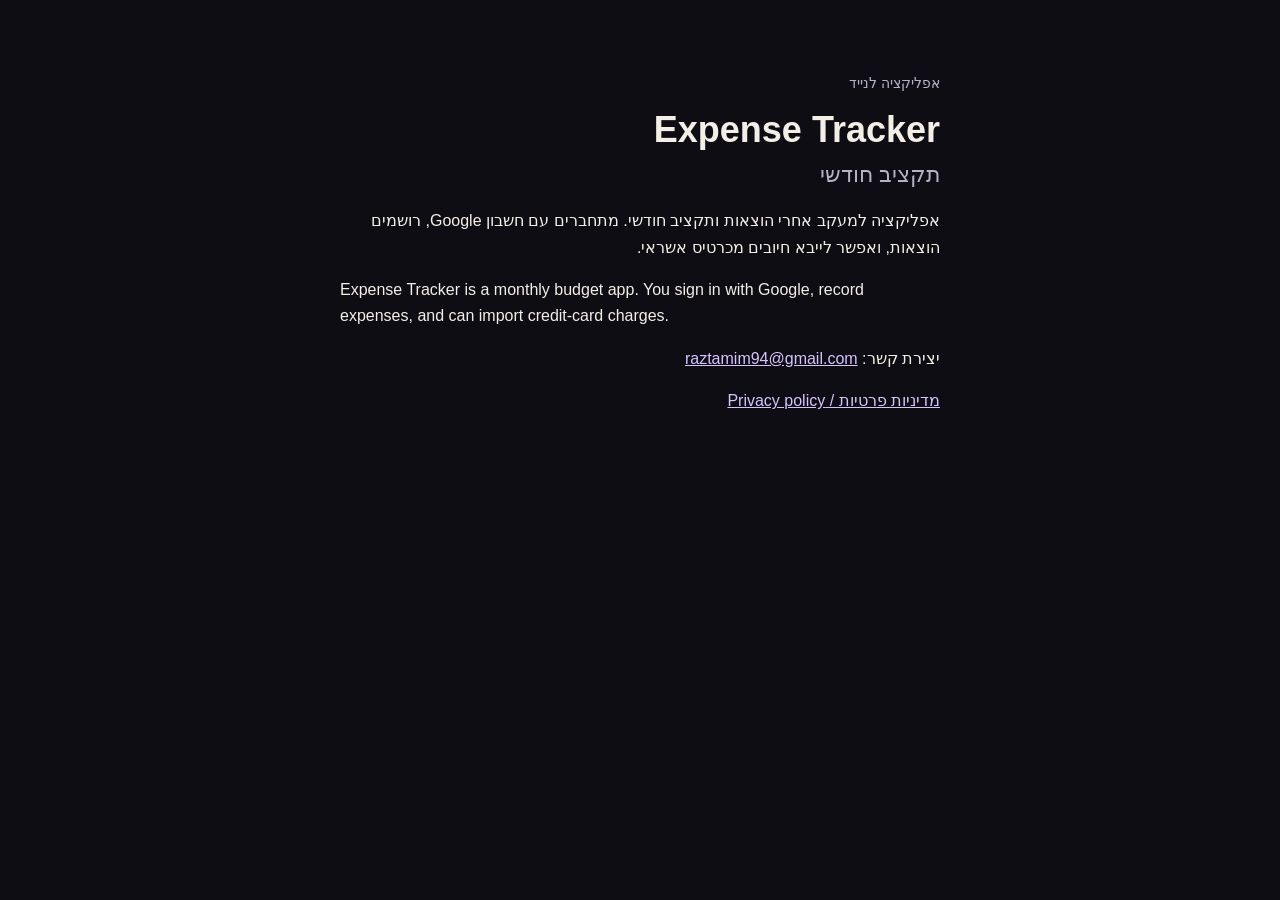
==== index.html @ 673cb0cc "Add the public home page and privacy policy. Co-authored-by: Cursor <cursoragent@cursor.com>" ====
<!doctype html>
<html lang="he" dir="rtl">
  <head>
    <meta charset="utf-8" />
    <meta name="viewport" content="width=device-width, initial-scale=1" />
    <title>Expense Tracker · תקציב חודשי</title>
    <meta
      name="description"
      content="Expense Tracker (תקציב חודשי) is a monthly budget app. Sign in with Google, record expenses, and import credit-card charges."
    />
    <link rel="stylesheet" href="styles.css" />
  </head>
  <body>
    <main>
      <p class="kicker">אפליקציה לנייד</p>
      <h1>Expense Tracker</h1>
      <p class="hebrew-name">תקציב חודשי</p>
      <p>
        אפליקציה למעקב אחרי הוצאות ותקציב חודשי. מתחברים עם חשבון Google, רושמים הוצאות, ואפשר לייבא
        חיובים מכרטיס אשראי.
      </p>
      <p lang="en" dir="ltr">
        Expense Tracker is a monthly budget app. You sign in with Google, record expenses, and can
        import credit-card charges.
      </p>
      <p>
        יצירת קשר:
        <a href="mailto:raztamim94@gmail.com">raztamim94@gmail.com</a>
      </p>
      <p><a href="privacy/">מדיניות פרטיות / Privacy policy</a></p>
    </main>
  </body>
</html>
---- styles.css ----
:root {
  color-scheme: dark;
  --bg: #0e0d14;
  --ink: #f3efe6;
  --muted: #b7b1c4;
  --line: #2a2736;
  --link: #d7c4ff;
}

* {
  box-sizing: border-box;
}

body {
  margin: 0;
  background: var(--bg);
  color: var(--ink);
  font-family: "Segoe UI", "Arial Hebrew", Arial, sans-serif;
  line-height: 1.65;
}

main {
  max-width: 40rem;
  margin: 0 auto;
  padding: 3.5rem 1.25rem 4rem;
}

h1,
h2,
p,
ul {
  margin: 0;
}

h1 {
  font-size: 2.25rem;
  line-height: 1.2;
  font-weight: 700;
}

h2 {
  margin-top: 2.25rem;
  font-size: 1.25rem;
}

.kicker,
.hebrew-name,
.meta {
  color: var(--muted);
}

.kicker {
  margin-bottom: 0.75rem;
  font-size: 0.9rem;
}

.hebrew-name {
  margin-top: 0.35rem;
  font-size: 1.35rem;
}

p,
ul {
  margin-top: 1rem;
}

ul {
  padding-inline-start: 1.25rem;
}

li + li {
  margin-top: 0.6rem;
}

a {
  color: var(--link);
}

p[lang="en"],
ul[lang="en"],
h2[lang="en"] {
  text-align: left;
}
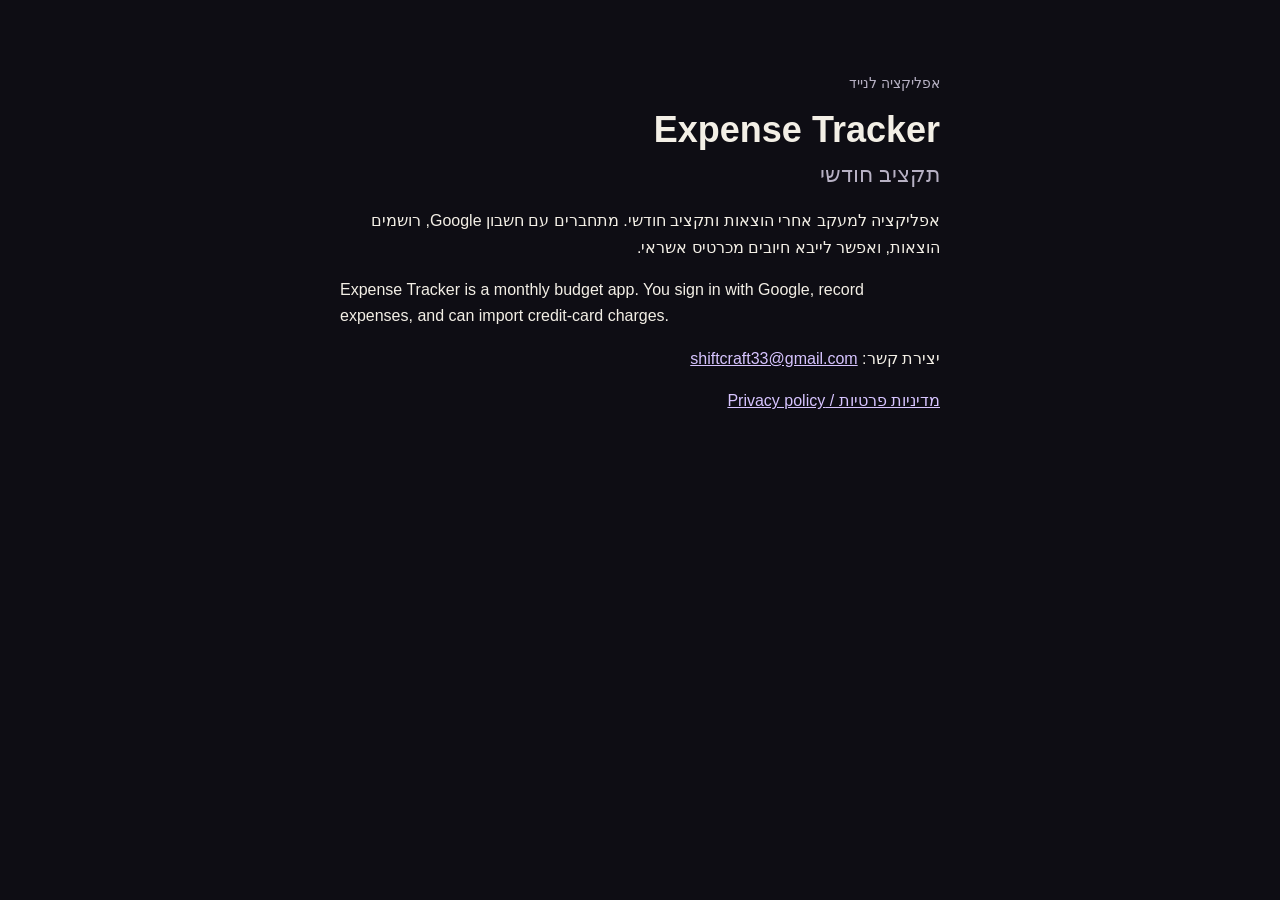
==== commit b9e96834: "Deploy site from monthly-budget@3f6a880" ====
--- a/index.html
+++ b/index.html
@@ -8,7 +8,7 @@
       name="description"
       content="Expense Tracker (תקציב חודשי) is a monthly budget app. Sign in with Google, record expenses, and import credit-card charges."
     />
-    <link rel="stylesheet" href="styles.css" />
+    <link rel="stylesheet" crossorigin href="./assets/site-fTg5tI74.css">
   </head>
   <body>
     <main>
@@ -25,9 +25,9 @@
       </p>
       <p>
         יצירת קשר:
-        <a href="mailto:raztamim94@gmail.com">raztamim94@gmail.com</a>
+        <a href="mailto:shiftcraft33@gmail.com">shiftcraft33@gmail.com</a>
       </p>
-      <p><a href="privacy/">מדיניות פרטיות / Privacy policy</a></p>
+      <p><a href="./privacy/">מדיניות פרטיות / Privacy policy</a></p>
     </main>
   </body>
 </html>
--- a/assets/site-fTg5tI74.css
+++ b/assets/site-fTg5tI74.css
@@ -0,0 +1 @@
+:root{--lightningcss-light: ;--lightningcss-dark:initial;color-scheme:dark;--bg:#0e0d14;--ink:#f3efe6;--muted:#b7b1c4;--line:#2a2736;--link:#d7c4ff}*{box-sizing:border-box}body{background:var(--bg);color:var(--ink);margin:0;font-family:Segoe UI,Arial Hebrew,Arial,sans-serif;line-height:1.65}main{max-width:40rem;margin:0 auto;padding:3.5rem 1.25rem 4rem}h1,h2,p,ul{margin:0}h1{font-size:2.25rem;font-weight:700;line-height:1.2}h2{margin-top:2.25rem;font-size:1.25rem}.kicker,.hebrew-name,.meta{color:var(--muted)}.kicker{margin-bottom:.75rem;font-size:.9rem}.hebrew-name{margin-top:.35rem;font-size:1.35rem}p,ul{margin-top:1rem}ul{padding-inline-start:1.25rem}li+li{margin-top:.6rem}a{color:var(--link)}p[lang=en],ul[lang=en],h2[lang=en]{text-align:left}
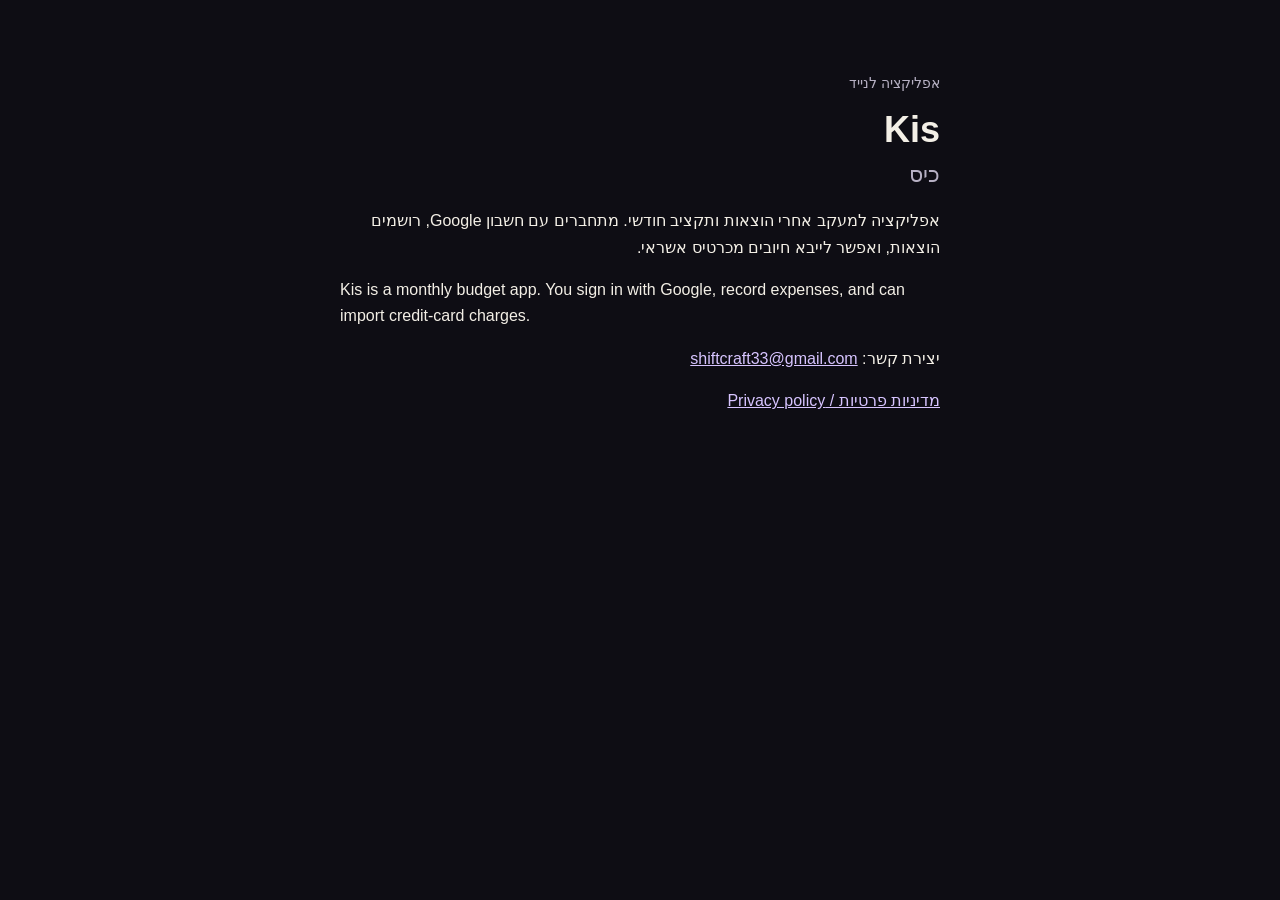
==== commit 0a988718: "Deploy site from monthly-budget@0e9ef94" ====
--- a/index.html
+++ b/index.html
@@ -3,24 +3,24 @@
   <head>
     <meta charset="utf-8" />
     <meta name="viewport" content="width=device-width, initial-scale=1" />
-    <title>Expense Tracker · תקציב חודשי</title>
+    <title>Kis · כיס</title>
     <meta
       name="description"
-      content="Expense Tracker (תקציב חודשי) is a monthly budget app. Sign in with Google, record expenses, and import credit-card charges."
+      content="Kis (כיס) is a monthly budget app. Sign in with Google, record expenses, and import credit-card charges."
     />
     <link rel="stylesheet" crossorigin href="./assets/site-fTg5tI74.css">
   </head>
   <body>
     <main>
       <p class="kicker">אפליקציה לנייד</p>
-      <h1>Expense Tracker</h1>
-      <p class="hebrew-name">תקציב חודשי</p>
+      <h1>Kis</h1>
+      <p class="hebrew-name">כיס</p>
       <p>
         אפליקציה למעקב אחרי הוצאות ותקציב חודשי. מתחברים עם חשבון Google, רושמים הוצאות, ואפשר לייבא
         חיובים מכרטיס אשראי.
       </p>
       <p lang="en" dir="ltr">
-        Expense Tracker is a monthly budget app. You sign in with Google, record expenses, and can
+        Kis is a monthly budget app. You sign in with Google, record expenses, and can
         import credit-card charges.
       </p>
       <p>
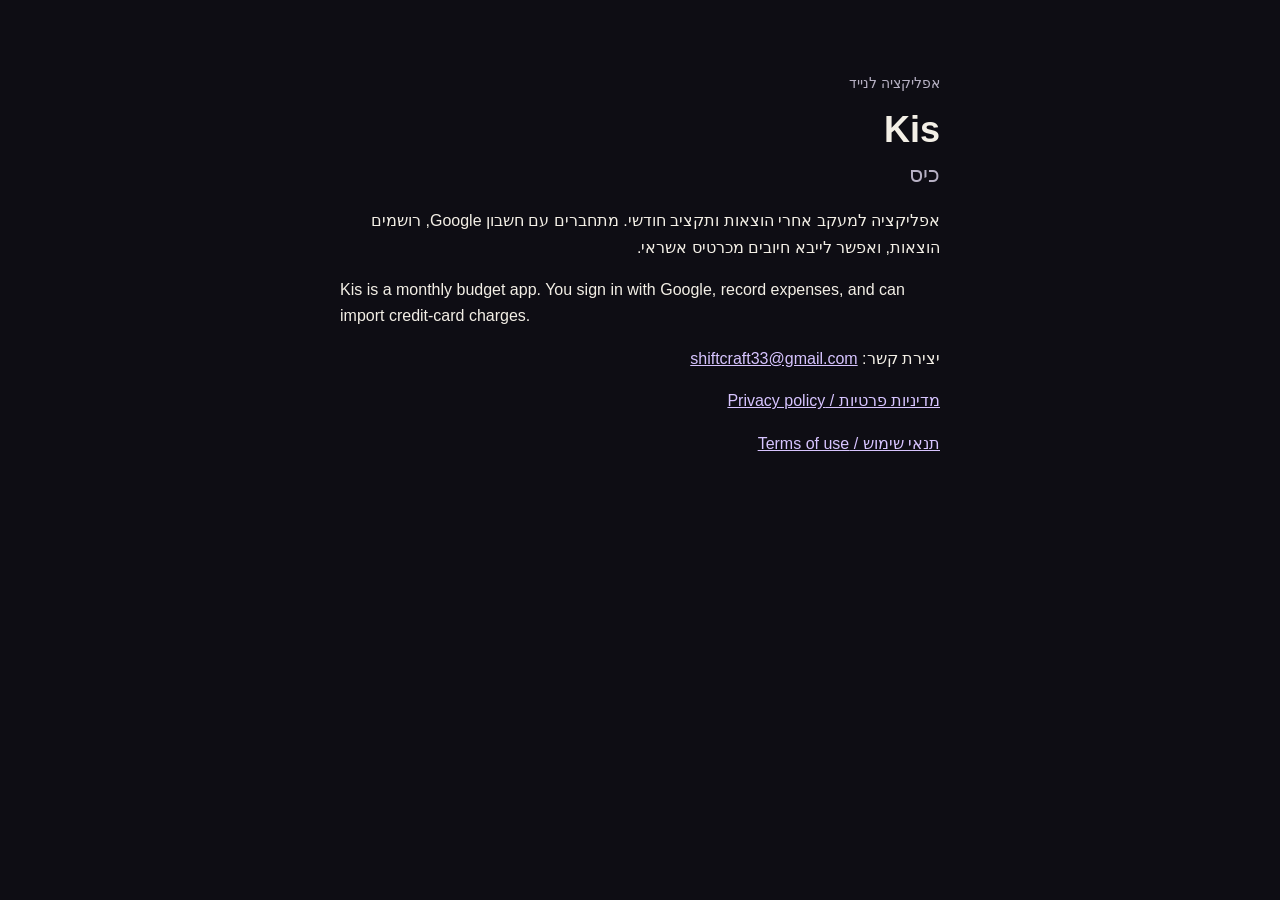
==== commit 0b72bcdf: "Deploy site from monthly-budget@42ce564" ====
--- a/index.html
+++ b/index.html
@@ -28,6 +28,7 @@
         <a href="mailto:shiftcraft33@gmail.com">shiftcraft33@gmail.com</a>
       </p>
       <p><a href="./privacy/">מדיניות פרטיות / Privacy policy</a></p>
+      <p><a href="./terms/">תנאי שימוש / Terms of use</a></p>
     </main>
   </body>
 </html>
